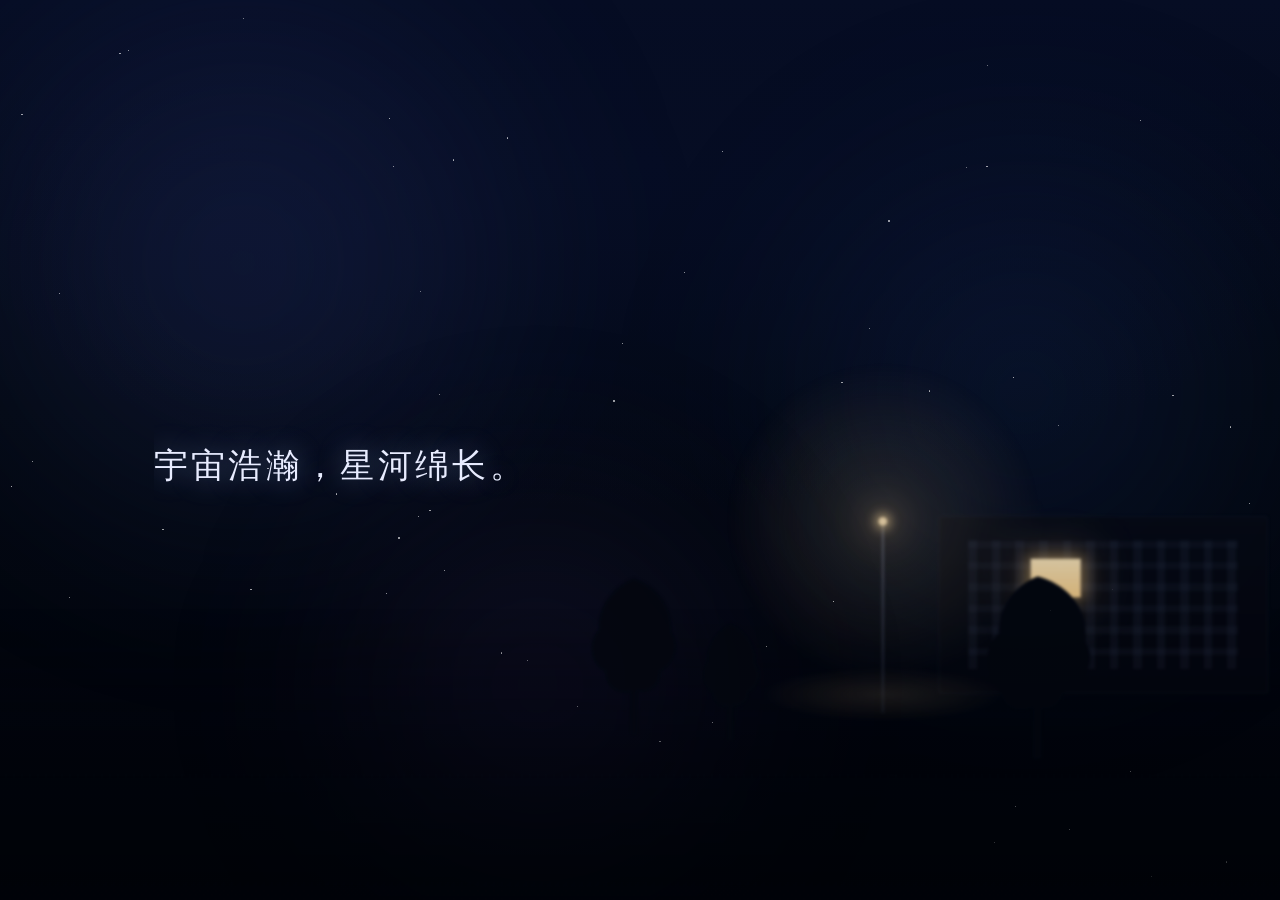
==== 漫游前传/index.html @ 2056ccb2 "换新素材并接入漫游前传，卡片换图改为双向 - 一类照片换新到 photoes/photo/，二类海报换新（3:4 竖版）；   八站主题改为 地震/火灾/溺水/实验室/洪涝/反诈/宿舍用电/泥石流， " ====
<!DOCTYPE html>
<html lang="zh-CN">
<head>
<meta charset="UTF-8">
<meta name="viewport" content="width=device-width, initial-scale=1.0">
<title>《星空救赎》前传</title>
<style>
  :root {
    --bg-top: #060d24;
    --bg-mid: #030812;
    --bg-bot: #01030a;
    --text-main: #e8ecff;
    --text-dim: rgba(232, 236, 255, 0.16);
    --gold: #ffd98a;
  }

  * { margin: 0; padding: 0; box-sizing: border-box; }

  html, body { height: 100%; }

  body {
    background:
      radial-gradient(ellipse 80% 55% at 50% 18%, var(--bg-top) 0%, transparent 70%),
      linear-gradient(180deg, var(--bg-top) 0%, var(--bg-mid) 45%, var(--bg-bot) 100%);
    color: var(--text-main);
    font-family: "Songti SC", "STSongti-SC", "STSong", "Noto Serif SC", "SimSun", serif;
    overflow: hidden;
    display: flex;
    flex-direction: column;
    align-items: flex-start;
  }

  /* ============ 黑场渐亮 ============ */
  .blackout {
    position: fixed;
    inset: 0;
    z-index: 60;
    background: #000;
    opacity: 1;
    transition: opacity 4s ease;
    pointer-events: none;
  }
  .blackout.lift { opacity: 0; }

  /* ============ 底层：深空星云慢流动 ============ */
  .nebula { position: fixed; inset: 0; z-index: 0; pointer-events: none; }
  .nebula span {
    position: absolute;
    border-radius: 50%;
    filter: blur(70px);
    animation: nebula-drift var(--dur, 100s) ease-in-out infinite alternate;
  }
  @keyframes nebula-drift {
    from { transform: translate3d(0, 0, 0) scale(1); }
    to { transform: translate3d(var(--dx, 80px), var(--dy, -60px), 0) scale(1.2); }
  }

  /* ============ 中层：零星星点呼吸闪烁 ============ */
  .stars {
    position: fixed;
    inset: 0;
    z-index: 1;
    pointer-events: none;
    opacity: 0.25;
    transition: opacity 4s ease;
  }
  .star {
    position: absolute;
    border-radius: 50%;
    background: #fff;
    animation:
      twinkle var(--tw, 5s) ease-in-out infinite,
      star-drift var(--sd, 28s) ease-in-out infinite alternate;
  }
  @keyframes twinkle {
    0%, 100% { opacity: 0.06; }
    50% { opacity: var(--peak, 0.35); }
  }
  @keyframes star-drift {
    from { transform: translate3d(0, 0, 0); }
    to { transform: translate3d(var(--sdx, 8px), var(--sdy, -6px), 0); }
  }

  /* ============ 第一镜 / 第二镜：校园夜景 ============ */
  .campus {
    position: fixed;
    inset: 0;
    z-index: 2;
    pointer-events: none;
    opacity: 0;
    filter: blur(1.6px) saturate(0.85);
    transition: opacity 3.6s ease;
  }
  .campus.on { opacity: 0.85; }
  .campus.gone { opacity: 0; transition: opacity 1.1s ease; }
  .campus-inner {
    position: absolute;
    inset: 0;
    transform-origin: 68% 76%;
    will-change: transform, filter;
  }
  .campus.push .campus-inner {
    transform: scale(1.07);
    transition: transform 18s linear;
  }
  /* 情绪下沉：轻微失焦呼吸 */
  .campus.storm .campus-inner { animation: defocus 7.5s ease-in-out infinite; }
  @keyframes defocus {
    0%, 100% { filter: blur(0px); }
    50% { filter: blur(3px); }
  }

  .ground {
    position: absolute;
    left: 0; right: 0; bottom: 0;
    height: 32vh;
    background: linear-gradient(180deg, transparent 0%, rgba(2, 5, 12, 0.5) 42%, rgba(2, 4, 10, 0.94) 100%);
  }

  .school {
    position: absolute;
    right: 3%;
    bottom: 23%;
    width: clamp(150px, 24vw, 330px);
    height: clamp(80px, 13vw, 175px);
    background: linear-gradient(180deg, #050a17, #03060f);
    border-radius: 3px;
    box-shadow: inset 0 0 0 1px rgba(120, 150, 220, 0.06);
  }
  .win-grid {
    position: absolute;
    inset: 14% 9%;
    background-image:
      repeating-linear-gradient(90deg, rgba(150, 180, 255, 0.055) 0 8px, transparent 8px 22px),
      repeating-linear-gradient(180deg, rgba(150, 180, 255, 0.045) 0 7px, transparent 7px 20px);
  }
  /* 远处教室还留着一盏灯 */
  .win-lit {
    position: absolute;
    left: 28%;
    top: 24%;
    width: 15%;
    height: 22%;
    background: linear-gradient(180deg, #ffe6b0, #ffcf7d);
    box-shadow:
      0 0 14px 3px rgba(255, 205, 120, 0.55),
      0 0 46px 12px rgba(255, 190, 100, 0.18);
    transition: opacity 1.4s ease, box-shadow 1.4s ease;
  }
  .win-lit.out { opacity: 0; box-shadow: none; }
  /* 星光倒映在窗玻璃上 */
  .win-lit i {
    position: absolute;
    width: 1.6px; height: 1.6px;
    border-radius: 50%;
    background: #fff;
    opacity: 0.2;
    animation: twinkle 6s ease-in-out infinite;
  }
  .win-lit i:nth-child(1) { left: 22%; top: 30%; animation-delay: -1.2s; }
  .win-lit i:nth-child(2) { left: 58%; top: 22%; animation-delay: -3.4s; }
  .win-lit i:nth-child(3) { left: 40%; top: 64%; animation-delay: -5.1s; }

  .lamp-group {
    position: absolute;
    right: 31%;
    bottom: 21%;
    transition: opacity 2s ease;
  }
  .lamp-group.out { opacity: 0; }
  .lamp-group.dying { animation: lamp-die 1.15s steps(1, end) 1; }
  @keyframes lamp-die {
    0%, 24% { opacity: 1; }
    25%, 38% { opacity: 0.22; }
    39%, 58% { opacity: 1; }
    59%, 68% { opacity: 0.08; }
    69%, 100% { opacity: 1; }
  }
  .lamp {
    position: relative;
    width: 2px;
    height: clamp(90px, 14vw, 180px);
    background: linear-gradient(180deg, rgba(120, 135, 175, 0.5), rgba(90, 105, 140, 0.16));
  }
  .lamp::before {
    content: '';
    position: absolute;
    top: -4px;
    left: 50%;
    transform: translateX(-50%);
    width: 8px; height: 8px;
    border-radius: 50%;
    background: #ffe3ad;
    box-shadow:
      0 0 10px 3px rgba(255, 215, 140, 0.8),
      0 0 34px 10px rgba(255, 190, 105, 0.28);
  }
  .lamp::after {
    content: '';
    position: absolute;
    left: 50%; top: -2px;
    transform: translate(-50%, -50%);
    width: clamp(160px, 24vw, 340px);
    height: clamp(160px, 24vw, 340px);
    border-radius: 50%;
    background: radial-gradient(circle, rgba(255, 214, 150, 0.16), rgba(255, 200, 120, 0.06) 45%, transparent 70%);
  }
  .lamp-pool {
    position: absolute;
    left: 50%;
    bottom: -8px;
    width: clamp(120px, 18vw, 260px);
    height: clamp(26px, 4vw, 52px);
    transform: translateX(-50%);
    border-radius: 50%;
    background: radial-gradient(ellipse at center, rgba(255, 205, 130, 0.12), transparent 70%);
  }

  .tree {
    position: absolute;
    transform-origin: 50% 96%;
    overflow: visible;
    animation: sway 8.5s ease-in-out infinite alternate;
  }
  .tree-a { right: 45%; bottom: 18.5%; width: clamp(56px, 8.5vw, 122px); }
  .tree-b { right: 15%; bottom: 16.5%; width: clamp(64px, 9.5vw, 140px); animation-delay: -2.4s; }
  .tree-c { right: 39%; bottom: 18%; width: clamp(44px, 6.5vw, 96px); animation-delay: -5.2s; }
  @keyframes sway {
    from { transform: rotate(-1.1deg); }
    to { transform: rotate(1.3deg); }
  }
  .campus.storm .tree-a { animation: sway-hard 1.25s ease-in-out infinite alternate; }
  .campus.storm .tree-b { animation: sway-hard 1.1s ease-in-out -0.4s infinite alternate; }
  .campus.storm .tree-c { animation: sway-hard 1.45s ease-in-out -0.8s infinite alternate; }
  @keyframes sway-hard {
    from { transform: rotate(-3.6deg); }
    to { transform: rotate(3.4deg); }
  }

  /* 像隔着水面回忆 */
  .water-sheen {
    position: absolute;
    inset: -10%;
    background: linear-gradient(115deg, transparent 38%, rgba(185, 210, 255, 0.055) 50%, transparent 62%);
    background-size: 260% 260%;
    mix-blend-mode: screen;
    animation: sheen 17s ease-in-out infinite alternate;
  }
  @keyframes sheen {
    from { background-position: 0% 0%; }
    to { background-position: 100% 100%; }
  }

  /* ============ 第二镜：雨与窗 ============ */
  .rain {
    position: fixed;
    inset: 0;
    z-index: 3;
    pointer-events: none;
    opacity: 0;
    transition: opacity 2.2s ease;
  }
  .rain.on { opacity: 1; }
  .rain-fall { position: absolute; inset: -8% 0; }
  .rain-fall::before,
  .rain-fall::after {
    content: '';
    position: absolute;
    inset: 0;
    background-repeat: repeat;
  }
  .rain-fall::before {
    background-image: repeating-linear-gradient(94deg, rgba(200, 220, 255, 0.085) 0 1px, transparent 1px 11px);
    background-size: 100% 190px;
    animation: rainfall-a 0.85s linear infinite;
  }
  .rain-fall::after {
    background-image: repeating-linear-gradient(92deg, rgba(200, 220, 255, 0.05) 0 1px, transparent 1px 17px);
    background-size: 100% 260px;
    animation: rainfall-b 1.4s linear infinite;
  }
  @keyframes rainfall-a {
    from { background-position: 0 0; }
    to { background-position: -10px 190px; }
  }
  @keyframes rainfall-b {
    from { background-position: 0 0; }
    to { background-position: -7px 260px; }
  }
  .win-frame {
    position: absolute;
    inset: 0;
    box-shadow: inset 0 0 0 1px rgba(190, 210, 255, 0.05), inset 0 0 90px rgba(2, 5, 14, 0.45);
  }
  .win-frame::before {
    content: '';
    position: absolute;
    top: 0; bottom: 0; left: 64%;
    width: 1px;
    background: linear-gradient(180deg, rgba(190, 210, 255, 0.05), rgba(190, 210, 255, 0.12), rgba(190, 210, 255, 0.05));
  }
  .win-frame::after {
    content: '';
    position: absolute;
    left: 0; right: 0; top: 23%;
    height: 1px;
    background: linear-gradient(90deg, rgba(190, 210, 255, 0.05), rgba(190, 210, 255, 0.12), rgba(190, 210, 255, 0.05));
  }
  .drop {
    position: absolute;
    width: 3px;
    border-radius: 3px;
    background: linear-gradient(180deg, rgba(220, 235, 255, 0.32), rgba(200, 220, 255, 0.05));
    box-shadow: 0 1px 3px rgba(180, 210, 255, 0.25);
    animation: drip var(--dur) cubic-bezier(0.45, 0.05, 0.85, 0.5) var(--delay) infinite;
    will-change: transform;
  }
  @keyframes drip {
    0% { transform: translateY(-12vh) translateX(0); opacity: 0; }
    6% { opacity: 1; }
    38% { transform: translateY(27vh) translateX(2px); }
    52% { transform: translateY(27vh) translateX(2px); }
    64% { transform: translateY(50vh) translateX(-1px); }
    71% { transform: translateY(50vh) translateX(-1px); }
    100% { transform: translateY(112vh) translateX(1px); opacity: 0.85; }
  }

  /* ============ 暗化层：夜色压重 ============ */
  .veil {
    position: fixed;
    inset: 0;
    z-index: 4;
    pointer-events: none;
    background: radial-gradient(ellipse 120% 90% at 60% 40%, rgba(1, 3, 10, 0.55), rgba(0, 1, 4, 0.88) 80%);
    opacity: 0;
    transition: opacity 2.6s ease;
  }
  .veil.lv2 { opacity: 0.5; }
  .veil.lv3 { opacity: 0.62; }
  .veil.lv4 { opacity: 0.14; }
  .veil.lv5 { opacity: 0.06; }

  /* ============ 第三镜：玻璃碎裂 ============ */
  .shatter {
    position: fixed;
    inset: 0;
    z-index: 5;
    pointer-events: none;
  }

  /* ============ 第四～六镜：八星与星轨 ============ */
  .sky {
    position: fixed;
    inset: 0;
    z-index: 6;
    pointer-events: none;
    transition: transform 9s cubic-bezier(0.32, 0.06, 0.3, 1);
  }
  .sky.advance { transform: translate(-3%, 5%) scale(1.12); }
  .orbit {
    position: absolute;
    inset: 0;
    animation: orbit-drift 30s ease-in-out infinite alternate;
  }
  @keyframes orbit-drift {
    from { transform: rotate(-0.7deg) translate(-0.5%, 0.4%); }
    to { transform: rotate(0.7deg) translate(0.5%, -0.4%); }
  }
  .star-trail {
    position: absolute;
    inset: 0;
    width: 100%;
    height: 100%;
    overflow: visible;
  }
  .star-trail path { fill: none; stroke-linecap: round; }
  .star-trail .base {
    stroke: rgba(150, 185, 255, 0);
    stroke-width: 1.6;
    transition: stroke 3s ease;
  }
  .star-trail.lit .base { stroke: rgba(150, 185, 255, 0.45); }
  .star-trail .flow {
    stroke: rgba(235, 244, 255, 0.6);
    stroke-width: 2;
    opacity: 0;
    transition: opacity 2.4s ease;
    animation: flow 7s linear infinite;
    animation-play-state: paused;
  }
  .star-trail.lit .flow { opacity: 0.75; animation-play-state: running; }
  @keyframes flow {
    from { stroke-dashoffset: var(--dash, 1400px); }
    to { stroke-dashoffset: 0; }
  }

  .main-stars { position: absolute; inset: 0; }
  .main-star {
    position: absolute;
    width: 4px;
    height: 4px;
    border-radius: 50%;
    background: #fff;
    box-shadow:
      0 0 10px 2px rgba(255, 232, 190, 0.75),
      0 0 30px 7px rgba(150, 180, 255, 0.28);
    opacity: 0;
    transition: opacity 1.6s ease;
  }
  .main-star.lit { opacity: 1; }
  /* 点亮瞬间的光晕环 */
  .main-star::after {
    content: '';
    position: absolute;
    inset: -2px;
    border-radius: 50%;
    border: 1px solid rgba(235, 244, 255, 0.85);
    opacity: 0;
    transform: scale(0.3);
  }
  .main-star.lit::after { animation: star-ring 1.05s ease-out 1; }
  @keyframes star-ring {
    0% { opacity: 0.85; transform: scale(0.25); }
    100% { opacity: 0; transform: scale(3.4); }
  }
  .main-stars.resonate .main-star { animation: resonate 2.6s ease-in-out infinite; }
  @keyframes resonate {
    0%, 100% { transform: scale(1); }
    50% {
      transform: scale(1.22);
      box-shadow:
        0 0 13px 4px rgba(255, 232, 190, 0.75),
        0 0 36px 10px rgba(150, 180, 255, 0.36);
    }
  }

  /* ============ 第五镜：安全铠甲（光膜） ============ */
  .membrane {
    position: fixed;
    left: 70%;
    top: 53%;
    z-index: 7;
    pointer-events: none;
    width: clamp(230px, 36vw, 470px);
    height: clamp(230px, 36vw, 470px);
    transform: translate(-50%, -50%) scale(0.12);
    transform-origin: 50% 10%;
    opacity: 0;
    transition: opacity 1.1s ease, transform 1.9s cubic-bezier(0.16, 0.8, 0.3, 1);
  }
  .membrane.on { opacity: 1; transform: translate(-50%, -50%) scale(1); }
  .dome {
    position: absolute;
    inset: 0;
    border-radius: 50%;
    background: radial-gradient(circle at 50% 42%, rgba(165, 195, 255, 0.13), rgba(140, 175, 255, 0.05) 52%, transparent 70%);
    box-shadow: inset 0 0 46px rgba(175, 205, 255, 0.16), 0 0 60px rgba(140, 175, 255, 0.07);
  }
  .dome-rim {
    position: absolute;
    inset: 0;
    border-radius: 50%;
    background: conic-gradient(from 0deg, transparent 0deg, rgba(215, 235, 255, 0.55) 40deg, transparent 120deg, transparent 220deg, rgba(190, 220, 255, 0.3) 280deg, transparent 360deg);
    -webkit-mask: radial-gradient(circle, transparent 63%, #000 66%, #000 69%, transparent 72%);
    mask: radial-gradient(circle, transparent 63%, #000 66%, #000 69%, transparent 72%);
    opacity: 0.55;
    animation: rim-spin 24s linear infinite;
  }
  @keyframes rim-spin {
    to { transform: rotate(360deg); }
  }
  .membrane .micro {
    position: absolute;
    left: 50%;
    bottom: 15%;
    width: 74%;
    transform: translateX(-50%);
    opacity: 0.92;
    animation: micro-float 9s ease-in-out infinite alternate;
  }
  @keyframes micro-float {
    from { transform: translateX(-50%) translateY(0); }
    to { transform: translateX(-50%) translateY(-7px); }
  }

  /* ============ 第六镜：航路尽头的白光 ============ */
  .path-light {
    position: fixed;
    left: 95%;
    top: 30%;
    z-index: 8;
    pointer-events: none;
    width: clamp(190px, 30vw, 430px);
    height: clamp(190px, 30vw, 430px);
    transform: translate(-50%, -50%) scale(0.7);
    background: radial-gradient(circle, rgba(255, 255, 255, 0.5), rgba(220, 235, 255, 0.2) 32%, rgba(160, 195, 255, 0.06) 58%, transparent 72%);
    opacity: 0;
    transition: opacity 3s ease, transform 4.5s cubic-bezier(0.2, 0.7, 0.3, 1);
  }
  .path-light.on {
    opacity: 1;
    transform: translate(-50%, -50%) scale(1);
    animation: light-pulse 5.5s ease-in-out infinite;
  }
  @keyframes light-pulse {
    0%, 100% { filter: brightness(0.92); }
    50% { filter: brightness(1.14); }
  }

  /* ============ 画面柔和提亮 ============ */
  .glow {
    position: fixed;
    inset: 0;
    z-index: 9;
    background: radial-gradient(ellipse 90% 60% at 65% 30%, rgba(140, 170, 255, 0.09), transparent 65%);
    opacity: 0;
    transition: opacity 3s ease;
    pointer-events: none;
  }
  .glow.on { opacity: 1; }

  /* ============ 顶层：诗意台词逐行淡入 ============ */
  .stage {
    position: relative;
    z-index: 10;
    width: min(720px, calc(100vw - 48px - clamp(24px, 12vw, 180px)));
    margin-top: auto;
    margin-bottom: auto;
    margin-left: clamp(24px, 12vw, 180px);
    height: 58vh;
    min-height: 360px;
    overflow: hidden;
    -webkit-mask-image: linear-gradient(180deg, transparent 0%, #000 16%, #000 84%, transparent 100%);
    mask-image: linear-gradient(180deg, transparent 0%, #000 16%, #000 84%, transparent 100%);
  }

  .track {
    position: absolute;
    left: 0;
    right: 0;
    top: 0;
    transition: transform 0.45s cubic-bezier(0.4, 0, 0.2, 1);
  }

  .line {
    opacity: 0;
    transition: opacity 0.45s ease, text-shadow 0.45s ease;
    padding: 0;
    font-size: clamp(1.15rem, 3vw, 1.5rem);
    line-height: 2.1;
    letter-spacing: 0.1em;
    text-align: left;
    color: var(--text-main);
  }
  .line.v-first { padding-top: 0.95em; }
  .line.v-last { padding-bottom: 0.95em; }
  .line.active {
    opacity: 1;
    text-shadow: 0 0 28px rgba(160, 185, 255, 0.45);
  }
  .line.done { opacity: 1; color: var(--text-dim); }
  .line.big { font-size: clamp(1.6rem, 4.5vw, 2.1rem); }
  .line.gold { color: var(--gold); }
  .line.gold.active { text-shadow: 0 0 28px rgba(255, 217, 138, 0.4); }

  /* ============ 末尾唯一按钮：末句定格后淡入 ============ */
  .enter {
    position: fixed;
    z-index: 20;
    left: clamp(24px, 12vw, 180px);
    bottom: clamp(40px, 12vh, 110px);
    padding: 0.85em 2.6em;
    font: inherit;
    font-size: clamp(0.95rem, 2.2vw, 1.05rem);
    letter-spacing: 0.34em;
    text-indent: 0.34em;
    color: var(--text-main);
    background: rgba(140, 170, 255, 0.04);
    border: 1px solid rgba(232, 236, 255, 0.32);
    border-radius: 999px;
    cursor: pointer;
    opacity: 0;
    transform: translateY(10px);
    pointer-events: none;
    animation: breathe 3.6s ease-in-out infinite;
    transition:
      opacity 1.6s ease,
      transform 1.6s ease,
      color 0.6s ease,
      border-color 0.6s ease,
      box-shadow 0.6s ease;
  }
  .enter.on { opacity: 1; transform: translateY(0); pointer-events: auto; }
  .enter:active { transform: translateY(0) scale(0.97); }
  .enter:hover, .enter:focus-visible {
    animation: none;
    color: var(--gold);
    border-color: rgba(255, 217, 138, 0.55);
    box-shadow: 0 0 24px rgba(255, 217, 138, 0.18), 0 0 60px rgba(150, 180, 255, 0.12);
    outline: none;
  }
  @keyframes breathe {
    0%, 100% { box-shadow: 0 0 0 rgba(160, 185, 255, 0); }
    50% { box-shadow: 0 0 22px rgba(160, 185, 255, 0.14); }
  }

  @media (max-width: 640px) {
    .main-star { width: 3px; height: 3px; }
    .enter { padding: 0.8em 2.1em; }
    .campus.on { opacity: 0.6; }
    /* 竖屏：台词下移，把上半屏让给星弧与光膜 */
    .stage { height: 44vh; min-height: 260px; margin-bottom: 12vh; }
    .membrane { left: 70%; top: 36%; width: clamp(170px, 48vw, 300px); height: clamp(170px, 48vw, 300px); }
    .path-light { left: 88%; top: 30%; }
  }
</style>
</head>
<body>
  <div class="nebula" id="nebula"></div>
  <div class="stars" id="stars"></div>

  <!-- 第一镜 / 第二镜：校园夜景 -->
  <div class="campus" id="campus">
    <div class="campus-inner">
      <div class="ground"></div>
      <div class="school">
        <div class="win-grid"></div>
        <div class="win-lit" id="winLit"><i></i><i></i><i></i></div>
      </div>
      <div class="lamp-group" id="lampGroup">
        <div class="lamp-pool"></div>
        <div class="lamp"></div>
      </div>
      <svg class="tree tree-a" viewBox="0 0 100 140" aria-hidden="true">
        <path d="M50 4 C68 10 84 28 82 50 C90 60 86 78 72 84 C74 96 62 104 50 100 C38 106 24 96 26 84 C12 78 10 58 20 48 C18 28 34 10 50 4 Z" fill="#030711"/>
        <path d="M47 96 h6 v42 h-6 z" fill="#030711"/>
      </svg>
      <svg class="tree tree-b" viewBox="0 0 100 140" aria-hidden="true">
        <path d="M50 2 C72 8 90 26 86 52 C96 64 88 84 70 88 C70 100 58 108 48 102 C34 110 18 100 22 86 C8 78 8 56 20 46 C20 24 34 8 50 2 Z" fill="#020610"/>
        <path d="M46 98 h7 v44 h-7 z" fill="#020610"/>
      </svg>
      <svg class="tree tree-c" viewBox="0 0 100 140" aria-hidden="true">
        <path d="M50 6 C66 12 80 30 78 52 C86 62 82 78 70 84 C72 94 60 102 50 98 C40 104 28 94 30 84 C18 78 16 60 24 50 C22 30 36 12 50 6 Z" fill="#030711"/>
        <path d="M47 94 h6 v44 h-6 z" fill="#030711"/>
      </svg>
    </div>
    <div class="water-sheen"></div>
  </div>

  <!-- 第二镜：雨窗 -->
  <div class="rain" id="rain">
    <div class="rain-fall"></div>
    <div class="drops" id="drops"></div>
    <div class="win-frame"></div>
  </div>

  <div class="veil" id="veil"></div>
  <canvas class="shatter" id="shatter"></canvas>

  <!-- 第四～六镜：八星与星轨 -->
  <div class="sky" id="sky">
    <div class="orbit">
      <svg class="star-trail" id="trail" aria-hidden="true">
        <path class="base" id="trailBase"></path>
        <path class="flow" id="trailFlow"></path>
      </svg>
      <div class="main-stars" id="mainStars"></div>
    </div>
  </div>

  <!-- 第五镜：光膜穹顶 -->
  <div class="membrane" id="membrane">
    <div class="dome"></div>
    <div class="dome-rim"></div>
    <svg class="micro" viewBox="0 0 200 90" aria-hidden="true">
      <defs>
        <radialGradient id="microGlow" cx="50%" cy="55%" r="60%">
          <stop offset="0%" stop-color="#96b9ff" stop-opacity="0.16"/>
          <stop offset="100%" stop-color="#96b9ff" stop-opacity="0"/>
        </radialGradient>
      </defs>
      <ellipse cx="100" cy="58" rx="78" ry="30" fill="url(#microGlow)"/>
      <path d="M14 74 H186" stroke="#afcdff" stroke-opacity="0.22" stroke-width="1" fill="none"/>
      <rect x="20" y="36" width="44" height="38" fill="#04091a" stroke="#aac8ff" stroke-opacity="0.2" stroke-width="0.8"/>
      <rect x="28" y="45" width="6" height="7" fill="#ffdd98" fill-opacity="0.9"/>
      <rect x="40" y="45" width="6" height="7" fill="#ffdd98" fill-opacity="0.34"/>
      <rect x="52" y="45" width="6" height="7" fill="#ffdd98" fill-opacity="0.18"/>
      <path d="M96 74 V48" stroke="#afcdff" stroke-opacity="0.3" stroke-width="1" fill="none"/>
      <circle cx="96" cy="46" r="2.4" fill="#ffe2a4" fill-opacity="0.9"/>
      <path d="M120 74 L134 62 L186 74" stroke="#afcdff" stroke-opacity="0.14" stroke-width="0.8" fill="none"/>
      <g fill="#070d1f" stroke="#afcdff" stroke-opacity="0.22" stroke-width="0.5">
        <circle cx="126" cy="60" r="2.2"/><rect x="124.6" y="62.4" width="2.8" height="6" rx="1"/>
        <circle cx="136" cy="62" r="2"/><rect x="134.8" y="64.2" width="2.4" height="5.2" rx="1"/>
        <circle cx="146" cy="60.6" r="2.1"/><rect x="144.7" y="62.8" width="2.6" height="5.6" rx="1"/>
        <circle cx="156" cy="62.6" r="1.9"/><rect x="154.9" y="64.6" width="2.2" height="4.8" rx="1"/>
      </g>
    </svg>
  </div>

  <!-- 第六镜：航路尽头的白光 -->
  <div class="path-light" id="pathLight"></div>

  <div class="glow" id="glow"></div>
  <div class="stage"><div class="track" id="track"></div></div>
  <button class="enter" id="enter" type="button">开启探索</button>
  <div class="blackout" id="blackout"></div>

  <audio id="bgm" src="青春护航·应急有我 背景音乐.mp3" preload="auto"></audio>

  <script>
  (function () {
    // ---------- 刷新规则：本页刷新 = 直接回平台封面首页（与平台一致，见 ui「联动」） ----------
    // 只在「刷新」时退回；从平台点「开始漫游」过来（navigate）与历史回退都不受影响。
    var navEntry = performance.getEntriesByType && performance.getEntriesByType('navigation')[0];
    var isReload = navEntry
      ? navEntry.type === 'reload'
      : (performance.navigation && performance.navigation.type === 1);
    if (isReload) {
      location.replace('../index.html');
      return;
    }

    // ---------- 节奏：按 ui 的六镜时间轴，逐句给定停留时长（毫秒） ----------
    var HOLD = 2000;         // 默认每句停留
    var INTERLUDE = 6000;    // 第三镜·星海陷落：无字空镜
    var ENTER_DELAY = 700;   // 末句定格后，按钮淡入前的留白
    var NEXT_URL = '../index.html#world';  // 平台星图；#world 让平台跳过封面直接落在星空
    var BGM_VOLUME = 0.5;    // 主配乐音量（34s 自然收束，末句落在余韵里）

    var verseData = [
      {
        lines: [
          { text: '宇宙浩瀚，星河绵长。', big: true },
          '每一颗闪烁的星辰，皆藏世间安稳的希望；',
          '每一束掠过深空的微光，皆喻生命不屈的力量。'
        ]
      },
      {
        lines: [
          '我们常沉溺岁月静好，以为人间恒久温良。',
          '却不知世事无常，风雨潜行，危难向来无声而至。'
        ]
      },
      {
        lines: [
          { text: '当尘世安稳悄然隐去，这片专属青春的星海，便为人间亮起八座守护星芒。', hold: 4000 },
          { text: '八颗星辰静默伫立，承载八种抵御险情的力量。', hold: 4000 }
        ]
      },
      {
        lines: [
          '它们并非虚妄的夜空萤火，',
          '是慌乱之时定心的航向，',
          '是危境之中自救的箴言，',
          '是青春最温柔、最坚固的生命铠甲。'
        ]
      },
      {
        lines: [
          '以星河为长卷，以学识为微光，以青春赴使命，以初心护平安。',
          { text: '星途已启，万象待明。', gold: true },
          { text: '接下来，请奔赴这场属于你的星际守护漫游。', hold: 4000 }
        ]
      }
    ];

    // 拍平成单句列表
    var lines = [];
    verseData.forEach(function (v) {
      v.lines.forEach(function (line, i) {
        var item = typeof line === 'string' ? { text: line } : line;
        item.firstInVerse = i === 0;
        item.lastInVerse = i === v.lines.length - 1;
        lines.push(item);
      });
    });

    var $ = function (id) { return document.getElementById(id); };
    var nebulaBox = $('nebula');
    var starsBox = $('stars');
    var campus = $('campus');
    var winLit = $('winLit');
    var lampGroup = $('lampGroup');
    var rainBox = $('rain');
    var dropsBox = $('drops');
    var veil = $('veil');
    var blackout = $('blackout');
    var sky = $('sky');
    var trailSvg = $('trail');
    var trailBase = $('trailBase');
    var trailFlow = $('trailFlow');
    var mainStarsBox = $('mainStars');
    var membrane = $('membrane');
    var pathLight = $('pathLight');
    var glow = $('glow');
    var track = $('track');
    var enterBtn = $('enter');
    var bgm = $('bgm');
    var stage = document.querySelector('.stage');

    // ---------- 主配乐：首次交互后从当前镜接续进入 ----------
    var filmPlaying = false;
    var filmT0 = 0;

    function startBgm() {
      if (!bgm || !filmPlaying) return;
      var elapsed = (performance.now() - filmT0) / 1000;
      var dur = bgm.duration;
      if (!dur || elapsed >= dur - 0.4) return;   // 乐曲已自然收束
      bgm.volume = BGM_VOLUME;
      try { bgm.currentTime = elapsed; } catch (e) {}
      var p = bgm.play();
      if (p && p.catch) p.catch(function () {});
    }

    // ---------- 底层星云 ----------
    var nebulaDefs = [
      { size: '58vw', top: '-12%', left: '-10%', color: 'rgba(43, 58, 122, 0.30)', dur: '110s', dx: '120px', dy: '60px' },
      { size: '50vw', top: '8%', left: '55%', color: 'rgba(22, 48, 107, 0.28)', dur: '90s', dx: '-100px', dy: '80px' },
      { size: '44vw', top: '45%', left: '20%', color: 'rgba(58, 43, 106, 0.22)', dur: '130s', dx: '70px', dy: '-90px' }
    ];
    nebulaDefs.forEach(function (d) {
      var s = document.createElement('span');
      s.style.width = d.size;
      s.style.height = d.size;
      s.style.top = d.top;
      s.style.left = d.left;
      s.style.background = 'radial-gradient(circle at 50% 50%, ' + d.color + ', transparent 70%)';
      s.style.setProperty('--dur', d.dur);
      s.style.setProperty('--dx', d.dx);
      s.style.setProperty('--dy', d.dy);
      nebulaBox.appendChild(s);
    });

    // ---------- 中层呼吸星点 ----------
    var frag = document.createDocumentFragment();
    for (var i = 0; i < 55; i++) {
      var st = document.createElement('i');
      st.className = 'star';
      var size = Math.random() * 1 + 0.6;
      st.style.width = size + 'px';
      st.style.height = size + 'px';
      st.style.left = Math.random() * 100 + '%';
      st.style.top = Math.random() * 100 + '%';
      st.style.setProperty('--tw', (Math.random() * 4 + 3).toFixed(2) + 's');
      st.style.setProperty('--peak', (Math.random() * 0.35 + 0.15).toFixed(2));
      st.style.setProperty('--sd', (Math.random() * 24 + 18).toFixed(1) + 's');
      st.style.setProperty('--sdx', (Math.random() * 20 - 10).toFixed(1) + 'px');
      st.style.setProperty('--sdy', (Math.random() * 20 - 10).toFixed(1) + 'px');
      st.style.animationDelay = (-Math.random() * 8).toFixed(2) + 's';
      frag.appendChild(st);
    }
    starsBox.appendChild(frag);

    // ---------- 第二镜：窗上滑落的雨滴 ----------
    var dropFrag = document.createDocumentFragment();
    for (var d = 0; d < 11; d++) {
      var dp = document.createElement('i');
      dp.className = 'drop';
      dp.style.left = (4 + Math.random() * 92).toFixed(1) + '%';
      dp.style.top = '0';
      dp.style.height = (12 + Math.random() * 16).toFixed(0) + 'px';
      dp.style.setProperty('--dur', (9 + Math.random() * 7).toFixed(1) + 's');
      dp.style.setProperty('--delay', (-Math.random() * 16).toFixed(1) + 's');
      dropFrag.appendChild(dp);
    }
    dropsBox.appendChild(dropFrag);

    // ---------- 八颗主星：弧形星轨（自左向右展开，通往第六镜的白光） ----------
    var mainStarPos = [
      { x: 46, y: 20 }, { x: 52, y: 13.5 }, { x: 60, y: 8.5 }, { x: 69, y: 5.8 },
      { x: 78, y: 6.8 }, { x: 85, y: 10.5 }, { x: 90, y: 16 }, { x: 93.2, y: 23.5 }
    ];
    var mainStarEls = mainStarPos.map(function (p, i) {
      var el = document.createElement('i');
      el.className = 'main-star';
      el.style.left = p.x + '%';
      el.style.top = p.y + '%';
      el.style.animationDelay = (-i * 0.28).toFixed(2) + 's';
      mainStarsBox.appendChild(el);
      return el;
    });

    // 星轨路径：穿过八星（Catmull-Rom → 三次贝塞尔）
    var trailLen = 0;
    var litCount = 0;
    function buildTrailPath() {
      var W = window.innerWidth, H = window.innerHeight;
      var pts = mainStarPos.map(function (p) { return { x: p.x / 100 * W, y: p.y / 100 * H }; });
      var d = 'M' + pts[0].x.toFixed(1) + ' ' + pts[0].y.toFixed(1);
      for (var i = 0; i < pts.length - 1; i++) {
        var p0 = pts[i - 1] || pts[i];
        var p1 = pts[i];
        var p2 = pts[i + 1];
        var p3 = pts[i + 2] || pts[i + 1];
        var c1x = p1.x + (p2.x - p0.x) / 6, c1y = p1.y + (p2.y - p0.y) / 6;
        var c2x = p2.x - (p3.x - p1.x) / 6, c2y = p2.y - (p3.y - p1.y) / 6;
        d += ' C' + c1x.toFixed(1) + ' ' + c1y.toFixed(1) + ' ' + c2x.toFixed(1) + ' ' + c2y.toFixed(1) + ' ' + p2.x.toFixed(1) + ' ' + p2.y.toFixed(1);
      }
      trailBase.setAttribute('d', d);
      trailFlow.setAttribute('d', d);
      trailLen = trailBase.getTotalLength();
      trailBase.style.strokeDasharray = trailLen.toFixed(1);
      trailFlow.style.strokeDasharray = '46 ' + Math.ceil(trailLen);
      trailFlow.style.setProperty('--dash', Math.ceil(trailLen + 46) + 'px');
      setTrailProgress(litCount, true);
    }
    function setTrailProgress(n, instant) {
      litCount = n;
      var frac = mainStarEls.length > 1 ? Math.max(0, (n - 1) / (mainStarEls.length - 1)) : 0;
      trailBase.style.transition = instant
        ? 'none'
        : 'stroke-dashoffset 1.1s cubic-bezier(0.3, 0.7, 0.3, 1), stroke 3s ease';
      trailBase.style.strokeDashoffset = (trailLen * (1 - frac)).toFixed(1);
    }
    buildTrailPath();

    // ---------- 第三镜：玻璃碎裂（canvas） ----------
    var Shatter = (function () {
      var cv = $('shatter');
      var ctx = cv.getContext('2d');
      var W = 0, H = 0, DPR = 1;
      var raf = null, t0 = 0, last = 0, running = false, burst = false;
      var cracks = [], shards = [];
      var origin = { x: 0, y: 0 };
      var onBurstCb = null;
      var CRACK_MS = 1500, BURST_MS = 3000, TOTAL_MS = 6000;

      function resize() {
        DPR = Math.min(window.devicePixelRatio || 1, 2);
        W = window.innerWidth;
        H = window.innerHeight;
        cv.width = Math.round(W * DPR);
        cv.height = Math.round(H * DPR);
        cv.style.width = W + 'px';
        cv.style.height = H + 'px';
        ctx.setTransform(DPR, 0, 0, DPR, 0, 0);
      }

      function crackOrigin() {
        var el = winLit;
        if (el) {
          var r = el.getBoundingClientRect();
          if (r.width > 1) return { x: r.left + r.width / 2, y: r.top + r.height / 2 };
        }
        return { x: W * 0.72, y: H * 0.6 };
      }

      function makeCracks() {
        cracks = [];
        var n = 3 + (Math.random() < 0.5 ? 1 : 0);
        for (var c = 0; c < n; c++) {
          var a = (Math.PI * 2 * c) / n + Math.random() * 1.1 - 0.55;
          var x = origin.x, y = origin.y;
          var pts = [{ x: x, y: y }];
          var segs = 9 + (Math.random() * 5 | 0);
          for (var i = 0; i < segs; i++) {
            a += (Math.random() - 0.5) * 0.85;   // 随机游走 → 星轨般弯折
            var len = 16 + Math.random() * 30;
            x += Math.cos(a) * len;
            y += Math.sin(a) * len;
            pts.push({ x: x, y: y });
            if (i > 2 && Math.random() < 0.28) { // 分叉
              var ba = a + (Math.random() < 0.5 ? 1 : -1) * (0.6 + Math.random() * 0.6);
              var bx = x, by = y;
              var bp = [{ x: bx, y: by }];
              var bsegs = 3 + (Math.random() * 3 | 0);
              for (var j = 0; j < bsegs; j++) {
                ba += (Math.random() - 0.5) * 0.7;
                var bl = 10 + Math.random() * 22;
                bx += Math.cos(ba) * bl;
                by += Math.sin(ba) * bl;
                bp.push({ x: bx, y: by });
              }
              cracks.push({ pts: bp, w: 0.8, glow: 0.5, delay: 0.25 + Math.random() * 0.5, grow: 0.6 });
            }
          }
          cracks.push({ pts: pts, w: 1.4, glow: 1, delay: 0, grow: 1 });
        }
      }

      function spawnShards() {
        shards = [];
        var count = Math.round(Math.min(220, (W * H) / 9000));
        for (var i = 0; i < count; i++) {
          var ang = Math.random() * Math.PI * 2;
          var rad = Math.pow(Math.random(), 0.65) * Math.max(W, H) * 0.42;
          var x = origin.x + Math.cos(ang) * rad * 1.15;
          var y = origin.y + Math.sin(ang) * rad * 0.85 + 20;
          if (x < W * 0.18) x = W * 0.18 + Math.random() * W * 0.12;
          shards.push({
            x: x, y: y,
            vx: (x - origin.x) * 0.1 + (Math.random() - 0.5) * 30 + 10,
            vy: (y - origin.y) * 0.09 + (Math.random() - 0.5) * 30 + 28,
            size: 4 + Math.random() * 18,
            rot: Math.random() * Math.PI * 2,
            vr: (Math.random() - 0.5) * 0.08,
            warm: Math.random() < 0.34,
            alpha: 0.55 + Math.random() * 0.45,
            decay: 0.16 + Math.random() * 0.22,
            dust: Math.random() < 0.3
          });
        }
      }

      function drawCracks(t, fade) {
        if (fade <= 0) return;
        ctx.lineCap = 'round';
        ctx.lineJoin = 'round';
        for (var i = 0; i < cracks.length; i++) {
          var c = cracks[i];
          var start = (c.delay || 0) * 1000;
          var dur = CRACK_MS * 0.9 * (c.grow || 1);
          var p = (t - start) / dur;
          if (p <= 0) continue;
          if (p > 1) p = 1;
          var pts = c.pts;
          var total = pts.length - 1;
          var drawn = p * total;
          var full = Math.floor(drawn);
          ctx.beginPath();
          ctx.moveTo(pts[0].x, pts[0].y);
          for (var j = 1; j <= full && j < pts.length; j++) ctx.lineTo(pts[j].x, pts[j].y);
          if (full < total) {
            var f = drawn - full;
            var a1 = pts[full], b1 = pts[full + 1];
            ctx.lineTo(a1.x + (b1.x - a1.x) * f, a1.y + (b1.y - a1.y) * f);
          }
          ctx.strokeStyle = 'rgba(170, 205, 255, ' + (0.1 * c.glow * fade).toFixed(3) + ')';
          ctx.lineWidth = c.w * 4.2;
          ctx.stroke();
          ctx.strokeStyle = 'rgba(226, 238, 255, ' + (0.55 * c.glow * fade).toFixed(3) + ')';
          ctx.lineWidth = c.w;
          ctx.stroke();
        }
      }

      function drawBurst(bt, dt) {
        // 碎裂白闪
        if (bt < 430) {
          var ft = bt / 430;
          var R = 70 + ft * Math.max(W, H) * 0.55;
          var fa = (1 - ft) * 0.45;
          var g = ctx.createRadialGradient(origin.x, origin.y, 0, origin.x, origin.y, R);
          g.addColorStop(0, 'rgba(238, 246, 255, ' + fa.toFixed(3) + ')');
          g.addColorStop(0.45, 'rgba(186, 212, 255, ' + (fa * 0.4).toFixed(3) + ')');
          g.addColorStop(1, 'rgba(160, 190, 255, 0)');
          ctx.fillStyle = g;
          ctx.fillRect(0, 0, W, H);
        }
        // 镜头随碎片下坠：缓慢推近 + 整体上移
        ctx.save();
        var zoom = 1 + Math.min(bt, BURST_MS) / BURST_MS * 0.26;
        var rise = Math.min(bt, BURST_MS) * 0.028;
        ctx.translate(origin.x, origin.y - rise);
        ctx.scale(zoom, zoom);
        ctx.translate(-origin.x, -origin.y);
        for (var i = 0; i < shards.length; i++) {
          var s = shards[i];
          if (s.alpha <= 0) continue;
          s.x += s.vx * dt;
          s.y += s.vy * dt;
          s.rot += s.vr * dt;
          s.alpha -= s.decay * dt;
          var a = Math.max(0, s.alpha);
          var col = s.warm ? '255, 214, 150' : '168, 198, 255';
          ctx.save();
          ctx.translate(s.x, s.y);
          ctx.rotate(s.rot);
          if (s.dust) {
            ctx.fillStyle = 'rgba(' + col + ', ' + (a * 0.7).toFixed(3) + ')';
            ctx.beginPath();
            ctx.arc(0, 0, Math.max(0.7, s.size * 0.12), 0, 6.283);
            ctx.fill();
          } else {
            var hgt = s.size * (0.75 + 0.25 * a);
            ctx.fillStyle = 'rgba(' + col + ', ' + (a * 0.85).toFixed(3) + ')';
            ctx.beginPath();
            ctx.moveTo(-s.size * 0.5, -hgt * 0.5);
            ctx.lineTo(s.size * 0.55, -hgt * 0.28);
            ctx.lineTo(s.size * 0.3, hgt * 0.5);
            ctx.lineTo(-s.size * 0.42, hgt * 0.36);
            ctx.closePath();
            ctx.fill();
            ctx.fillStyle = 'rgba(255, 255, 255, ' + (a * 0.5).toFixed(3) + ')';
            ctx.beginPath();
            ctx.arc(0, 0, Math.max(0.8, s.size * 0.12), 0, 6.283);
            ctx.fill();
          }
          ctx.restore();
        }
        ctx.restore();
      }

      function frame(now) {
        if (!running) return;
        var t = now - t0;
        var dt = Math.min(40, now - (last || now)) / 1000;
        last = now;
        ctx.clearRect(0, 0, W, H);
        ctx.globalCompositeOperation = 'lighter';
        if (t < CRACK_MS) {
          drawCracks(t, 1);
        } else {
          if (!burst) {
            burst = true;
            spawnShards();
            if (onBurstCb) onBurstCb();
          }
          drawCracks(t, Math.max(0, 1 - (t - CRACK_MS) / 380));
          drawBurst(t - CRACK_MS, dt);
        }
        if (t < TOTAL_MS) {
          raf = requestAnimationFrame(frame);
        } else {
          finish();
        }
      }

      function finish() {
        running = false;
        if (raf) cancelAnimationFrame(raf);
        raf = null;
        ctx.clearRect(0, 0, W, H);
      }

      function start(cb) {
        resize();
        origin = crackOrigin();
        makeCracks();
        shards = [];
        burst = false;
        onBurstCb = cb || null;
        t0 = performance.now();
        last = 0;
        running = true;
        if (raf) cancelAnimationFrame(raf);
        raf = requestAnimationFrame(frame);
      }

      function reset() {
        running = false;
        if (raf) cancelAnimationFrame(raf);
        raf = null;
        shards = [];
        cracks = [];
        if (W && H) ctx.clearRect(0, 0, W, H);
      }

      resize();
      return { start: start, reset: reset, resize: resize };
    })();

    // ---------- 声音：WebAudio 程序化合成（无外部素材） ----------
    var Score = (function () {
      var ctx = null, master = null, noiseBuf = null;
      var vo = {};
      var scene = 'campus';
      var unlocked = false;

      // 主配乐交给 BGM，程序化只负责音效与氛围层
      var LEVELS = {
        campus:   { f: 3.0, rumble: 0,     wind: 0,     shimmer: 0 },
        storm:    { f: 2.6, rumble: 0.10,  wind: 0.055, shimmer: 0 },
        shatter:  { f: 1.2, rumble: 0.17,  wind: 0.12,  shimmer: 0 },
        stars:    { f: 2.6, rumble: 0.015, wind: 0.025, shimmer: 0.008 },
        membrane: { f: 2.6, rumble: 0,     wind: 0.012, shimmer: 0.038 },
        finale:   { f: 3.4, rumble: 0,     wind: 0.005, shimmer: 0.022 }
      };
      var CHIME_SCALE = [523.25, 587.33, 659.25, 783.99, 880, 1046.5, 1174.66, 1318.51];

      function lfo(rate, depth, param) {
        var o = ctx.createOscillator();
        o.frequency.value = rate;
        var g = ctx.createGain();
        g.gain.value = depth;
        o.connect(g);
        g.connect(param);
        o.start();
      }

      function ramp(param, v, sec) {
        var t = ctx.currentTime;
        var cur = Math.max(0, param.value);
        param.cancelScheduledValues(t);
        param.setValueAtTime(cur, t);
        param.linearRampToValueAtTime(v, t + sec);
      }

      function build() {
        master = ctx.createGain();
        master.gain.value = 0;
        var comp = ctx.createDynamicsCompressor();
        comp.threshold.value = -18;
        comp.knee.value = 24;
        comp.ratio.value = 6;
        comp.attack.value = 0.006;
        comp.release.value = 0.3;
        master.connect(comp);
        comp.connect(ctx.destination);

        // 低频轰鸣
        var rumbleG = ctx.createGain();
        rumbleG.gain.value = 0;
        var rumbleTrem = ctx.createGain();
        rumbleTrem.gain.value = 0.75;
        lfo(0.09, 0.22, rumbleTrem.gain);
        rumbleG.connect(rumbleTrem);
        rumbleTrem.connect(master);
        [43, 38.2].forEach(function (f) {
          var o = ctx.createOscillator();
          o.type = 'sine';
          o.frequency.value = f;
          var g = ctx.createGain();
          g.gain.value = 0.5;
          o.connect(g);
          g.connect(rumbleG);
          o.start();
        });
        vo.rumble = rumbleG;

        // 风声
        var noise = ctx.createBufferSource();
        noise.buffer = noiseBuf;
        noise.loop = true;
        var windF = ctx.createBiquadFilter();
        windF.type = 'bandpass';
        windF.frequency.value = 640;
        windF.Q.value = 0.6;
        var windG = ctx.createGain();
        windG.gain.value = 0;
        noise.connect(windF);
        windF.connect(windG);
        windG.connect(master);
        lfo(0.07, 240, windF.frequency);
        noise.start();
        vo.wind = windG;

        // 镜五：空气感微光
        var air = ctx.createBufferSource();
        air.buffer = noiseBuf;
        air.loop = true;
        var airHi = ctx.createBiquadFilter();
        airHi.type = 'highpass';
        airHi.frequency.value = 2600;
        var airLo = ctx.createBiquadFilter();
        airLo.type = 'lowpass';
        airLo.frequency.value = 7200;
        var airG = ctx.createGain();
        airG.gain.value = 0;
        air.connect(airHi);
        airHi.connect(airLo);
        airLo.connect(airG);
        airG.connect(master);
        lfo(0.05, 900, airLo.frequency);
        air.start();
        vo.shimmer = airG;
      }

      function noiseHit(opt) {
        if (!ctx || !unlocked) return;
        var t = ctx.currentTime + (opt.delay || 0.01);
        var s = ctx.createBufferSource();
        s.buffer = noiseBuf;
        var f = ctx.createBiquadFilter();
        f.type = opt.type || 'bandpass';
        f.frequency.value = opt.freq || 1000;
        f.Q.value = opt.q || 1;
        var g = ctx.createGain();
        var peak = opt.peak || 0.1;
        var dur = opt.dur || 0.12;
        g.gain.setValueAtTime(0.0001, t);
        g.gain.exponentialRampToValueAtTime(peak, t + Math.min(0.02, dur * 0.3));
        g.gain.exponentialRampToValueAtTime(0.0001, t + dur);
        s.connect(f);
        f.connect(g);
        g.connect(master);
        s.start(t, Math.random() * 0.9);
        s.stop(t + dur + 0.05);
      }

      function apply(name, fade) {
        if (!ctx) return;
        var L = LEVELS[name] || LEVELS.campus;
        var f = fade || L.f || 2.6;
        ramp(vo.rumble.gain, L.rumble || 0, f);
        ramp(vo.wind.gain, L.wind || 0, f);
        ramp(vo.shimmer.gain, L.shimmer || 0, f);
      }

      function unlock() {
        if (!ctx) {
          try {
            var AC = window.AudioContext || window.webkitAudioContext;
            if (!AC) return;
            ctx = new AC();
            var len = Math.floor(ctx.sampleRate * 2);
            noiseBuf = ctx.createBuffer(1, len, ctx.sampleRate);
            var data = noiseBuf.getChannelData(0);
            for (var i = 0; i < len; i++) data[i] = Math.random() * 2 - 1;
            build();
          } catch (e) { ctx = null; return; }
        }
        if (ctx.state === 'suspended') ctx.resume();
        if (!unlocked) {
          unlocked = true;
          ramp(master.gain, 0.6, 2.5);
          apply(scene, 3);
          startBgm();
        }
      }

      function chime(i) {
        if (!ctx || !unlocked) return;
        var t = ctx.currentTime + 0.02;
        var f0 = CHIME_SCALE[i % CHIME_SCALE.length];
        var out = ctx.createGain();
        out.gain.value = 0.085;
        out.connect(master);
        [[1, 1, 1.6], [2.76, 0.32, 0.9], [5.4, 0.14, 0.55]].forEach(function (p) {
          var o = ctx.createOscillator();
          o.type = 'sine';
          o.frequency.value = f0 * p[0];
          var g = ctx.createGain();
          g.gain.setValueAtTime(0.0001, t);
          g.gain.exponentialRampToValueAtTime(p[1], t + 0.012);
          g.gain.exponentialRampToValueAtTime(0.0001, t + p[2]);
          o.connect(g);
          g.connect(out);
          o.start(t);
          o.stop(t + p[2] + 0.05);
        });
      }

      function crackles() {
        for (var i = 0; i < 14; i++) {
          noiseHit({
            delay: 0.08 + Math.random() * 1.3,
            freq: 1500 + Math.random() * 1900,
            q: 1.4,
            peak: 0.022 + Math.random() * 0.02,
            dur: 0.05 + Math.random() * 0.06
          });
        }
      }

      function boom() {
        if (!ctx || !unlocked) return;
        var t = ctx.currentTime + 0.01;
        var o = ctx.createOscillator();
        o.type = 'sine';
        o.frequency.setValueAtTime(64, t);
        o.frequency.exponentialRampToValueAtTime(26, t + 1.9);
        var g = ctx.createGain();
        g.gain.setValueAtTime(0.0001, t);
        g.gain.exponentialRampToValueAtTime(0.26, t + 0.03);
        g.gain.exponentialRampToValueAtTime(0.0001, t + 2.1);
        o.connect(g);
        g.connect(master);
        o.start(t);
        o.stop(t + 2.2);
        noiseHit({ delay: 0.01, type: 'lowpass', freq: 180, q: 0.8, peak: 0.14, dur: 0.9 });
      }

      document.addEventListener('pointerdown', unlock);
      document.addEventListener('keydown', unlock);

      return {
        scene: function (name) { scene = name; apply(name); },
        chime: chime,
        crackles: crackles,
        boom: boom
      };
    })();

    // ---------- 情绪转场 ----------
    function setStarsOpacity(v, dur) {
      starsBox.style.transitionDuration = dur + 'ms';
      starsBox.style.opacity = v;
    }
    function veilTo(lv) {
      veil.classList.remove('lv2', 'lv3', 'lv4', 'lv5');
      if (lv) veil.classList.add(lv);
    }
    function moodMainStars() {                                // 第四镜：八星缓缓定点亮起
      setStarsOpacity(0.55, 2500);
      mainStarEls.forEach(function (el, i) {
        setTimeout(function () {
          el.classList.add('lit');
          Score.chime(i);
          setTrailProgress(i + 1);
          if (i === 0) trailSvg.classList.add('lit');
        }, i * 350);
      });
    }
    function moodFinal() {                                    // 第六镜：八星共振，克制提亮
      setStarsOpacity(0.72, 3000);
      glow.classList.add('on');
      mainStarsBox.classList.add('resonate');
    }

    // ---------- 六镜切换 ----------
    var Cues = {
      campus: function () {                                   // 第一镜：岁月静好
        blackout.classList.add('lift');
        campus.classList.add('on', 'push');
        Score.scene('campus');
      },
      storm: function () {                                    // 第二镜：风雨潜行
        campus.classList.add('storm');
        veilTo('lv2');
        rainBox.classList.add('on');
        setTimeout(function () { winLit.classList.add('out'); }, 420);
        setTimeout(function () { lampGroup.classList.add('dying'); }, 1250);
        setTimeout(function () { lampGroup.classList.add('out'); }, 2400);
        setStarsOpacity(0.3, 900);
        Score.scene('storm');
      },
      shatter: function () {                                  // 第三镜：星海陷落（空镜）
        veilTo('lv3');
        setStarsOpacity(0.06, 2400);
        campus.classList.add('gone');
        rainBox.classList.remove('on');
        Score.scene('shatter');
        Score.crackles();
        Shatter.start(function () { Score.boom(); });
      },
      stars: function () {                                    // 第四镜：八星升起
        veilTo('lv4');
        Shatter.reset();                                      // 兜底：空镜结束后画布必定清空
        moodMainStars();
        Score.scene('stars');
      },
      membrane: function () {                                 // 第五镜：安全铠甲
        veilTo('lv5');
        membrane.classList.add('on');
        Score.scene('membrane');
      },
      finale: function () {                                   // 第六镜：星途已启
        veilTo('');
        trailSvg.classList.add('lit');
        pathLight.classList.add('on');
        sky.classList.add('advance');
        moodFinal();
        Score.scene('finale');
      }
    };

    // ---------- 渲染台词 ----------
    var lineEls = lines.map(function (item) {
      var el = document.createElement('p');
      el.className = 'line';
      if (item.big) el.classList.add('big');
      if (item.gold) el.classList.add('gold');
      if (item.firstInVerse) el.classList.add('v-first');
      if (item.lastInVerse) el.classList.add('v-last');
      el.textContent = item.text;
      track.appendChild(el);
      return el;
    });

    var tops = [];
    var heights = [];
    var stageH = 0;

    function measure() {
      stageH = stage.clientHeight;
      tops = lineEls.map(function (el) { return el.offsetTop; });
      heights = lineEls.map(function (el) { return el.offsetHeight; });
    }
    measure();

    var timers = [];
    var cur = -1;

    function scrollToLine(i) {
      var ty = stageH / 2 - (tops[i] + heights[i] / 2);
      track.style.transform = 'translateY(' + ty + 'px)';
    }

    function holdMs(item) {
      return item.hold || HOLD;
    }

    function step() {
      cur++;
      if (cur >= lineEls.length) { settle(); return; } // 播完定格，随后淡入唯一按钮

      if (cur > 0 && lineEls[cur - 1].classList.contains('active')) {
        lineEls[cur - 1].classList.remove('active');
        lineEls[cur - 1].classList.add('done');
      }
      lineEls[cur].classList.add('active');
      scrollToLine(cur);

      if (cur === 3) Cues.storm();
      if (cur === 5) Cues.stars();
      if (cur === 7) Cues.membrane();
      if (cur === 11) Cues.finale();

      var wait = holdMs(lines[cur]);
      if (cur === 4) {
        // 第三镜：台词先散尽，空镜六秒后八星升起
        timers.push(setTimeout(function () {
          lineEls.forEach(function (el) { el.classList.remove('active', 'done'); });
          Cues.shatter();
        }, wait));
        wait += INTERLUDE;
      }
      timers.push(setTimeout(step, wait));
    }

    function settle() {   // 末句定格，稍作留白后淡入“开启探索”
      timers.push(setTimeout(function () { enterBtn.classList.add('on'); }, ENTER_DELAY));
    }

    function play() {
      filmPlaying = true;
      filmT0 = performance.now();
      timers.forEach(clearTimeout);
      timers = [];
      lineEls.forEach(function (el) { el.classList.remove('active', 'done'); });
      mainStarEls.forEach(function (el) { el.classList.remove('lit'); });
      mainStarsBox.classList.remove('resonate');
      trailSvg.classList.remove('lit');
      glow.classList.remove('on');
      enterBtn.classList.remove('on');
      campus.classList.remove('on', 'push', 'storm', 'gone');
      lampGroup.classList.remove('dying', 'out');
      winLit.classList.remove('out');
      rainBox.classList.remove('on');
      veilTo('');
      membrane.classList.remove('on');
      pathLight.classList.remove('on');
      sky.classList.remove('advance');
      Shatter.reset();
      setTrailProgress(0, true);
      cur = -1;

      // 第一镜：星海舒展，星光轻轻亮起
      setStarsOpacity(0.7, 4000);

      // 第一句从对齐点下方 56px 起步，滑入中央
      var ty0 = stageH / 2 - (tops[0] + heights[0] / 2) + 56;
      track.style.transition = 'none';
      track.style.transform = 'translateY(' + ty0 + 'px)';
      void track.offsetHeight;
      track.style.transition = '';

      step();
      // 等一帧，确保黑场过渡生效
      setTimeout(function () { Cues.campus(); }, 80);
    }

    window.addEventListener('resize', function () {
      measure();
      buildTrailPath();
      Shatter.resize();
      if (cur >= 0) {
        track.style.transition = 'none';
        scrollToLine(cur);
        void track.offsetHeight;
        track.style.transition = '';
      }
    });

    var STORAGE_KEY = 'prequel-seen';

    function readSeen() {
      try { return sessionStorage.getItem(STORAGE_KEY) === '1'; } catch (e) { return false; }
    }

    function markSeen() {
      try { sessionStorage.setItem(STORAGE_KEY, '1'); } catch (e) {}
    }

    function freezeFinal() {   // 本次会话已看过：不重播，直接定格末屏
      filmPlaying = false;
      cur = lineEls.length - 1;
      lineEls.forEach(function (el) { el.classList.remove('active'); el.classList.add('done'); });
      lineEls[cur].classList.remove('done');
      lineEls[cur].classList.add('active');
      track.style.transition = 'none';
      scrollToLine(cur);
      void track.offsetHeight;
      track.style.transition = '';
      blackout.style.transition = 'none';
      blackout.classList.add('lift');
      setStarsOpacity(0.72, 0);
      glow.classList.add('on');
      mainStarEls.forEach(function (el) { el.classList.add('lit'); });
      setTrailProgress(mainStarEls.length, true);
      trailSvg.classList.add('lit');
      membrane.classList.add('on');
      pathLight.classList.add('on');
      sky.classList.add('advance');
      mainStarsBox.classList.add('resonate');
      enterBtn.classList.add('on');
      Score.scene('finale');
    }

    enterBtn.addEventListener('click', function () {
      markSeen();
      if (NEXT_URL) location.href = NEXT_URL;
    });

    if (readSeen()) { freezeFinal(); } else { play(); }
  })();
  </script>
</body>
</html>
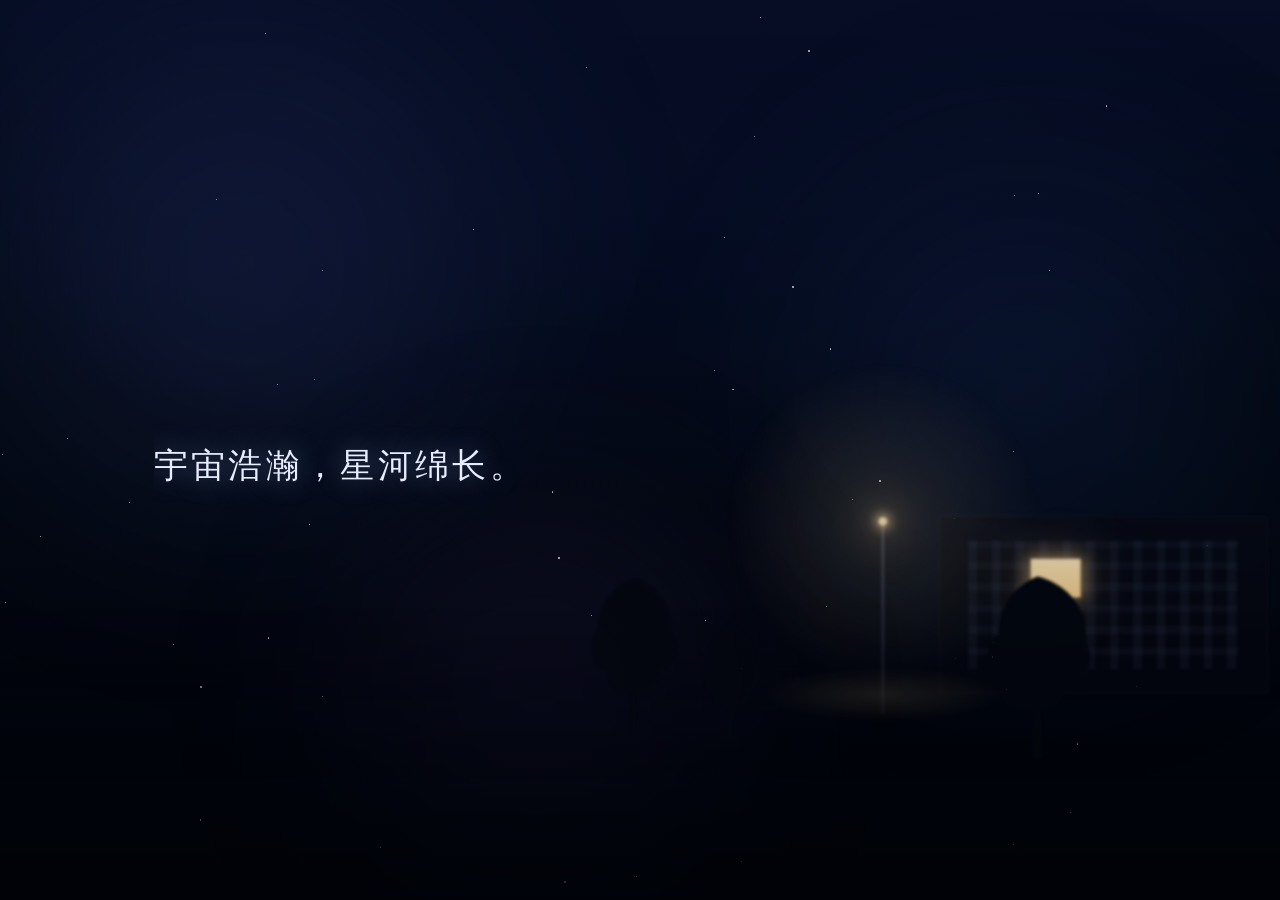
==== commit 215cf59b: "前传去掉 mp3 背景音乐：首次交互后从当前进度接续进入太突兀 只保留程序化合成的氛围音效（风声 / 低频 / 八星光鸣，按镜次渐入）。 mp3 文件暂留原处不再引用。" ====
--- a/漫游前传/index.html
+++ b/漫游前传/index.html
@@ -705,8 +705,6 @@
   <button class="enter" id="enter" type="button">开启探索</button>
   <div class="blackout" id="blackout"></div>
 
-  <audio id="bgm" src="青春护航·应急有我 背景音乐.mp3" preload="auto"></audio>
-
   <script>
   (function () {
     // ---------- 刷新规则：本页刷新 = 直接回平台封面首页（与平台一致，见 ui「联动」） ----------
@@ -725,7 +723,6 @@
     var INTERLUDE = 6000;    // 第三镜·星海陷落：无字空镜
     var ENTER_DELAY = 700;   // 末句定格后，按钮淡入前的留白
     var NEXT_URL = '../index.html#world';  // 平台星图；#world 让平台跳过封面直接落在星空
-    var BGM_VOLUME = 0.5;    // 主配乐音量（34s 自然收束，末句落在余韵里）
 
     var verseData = [
       {
@@ -795,23 +792,7 @@
     var glow = $('glow');
     var track = $('track');
     var enterBtn = $('enter');
-    var bgm = $('bgm');
     var stage = document.querySelector('.stage');
-
-    // ---------- 主配乐：首次交互后从当前镜接续进入 ----------
-    var filmPlaying = false;
-    var filmT0 = 0;
-
-    function startBgm() {
-      if (!bgm || !filmPlaying) return;
-      var elapsed = (performance.now() - filmT0) / 1000;
-      var dur = bgm.duration;
-      if (!dur || elapsed >= dur - 0.4) return;   // 乐曲已自然收束
-      bgm.volume = BGM_VOLUME;
-      try { bgm.currentTime = elapsed; } catch (e) {}
-      var p = bgm.play();
-      if (p && p.catch) p.catch(function () {});
-    }
 
     // ---------- 底层星云 ----------
     var nebulaDefs = [
@@ -1158,7 +1139,7 @@
       var scene = 'campus';
       var unlocked = false;
 
-      // 主配乐交给 BGM，程序化只负责音效与氛围层
+      // 程序化音效与氛围层（各镜一套增益，见 LEVELS）
       var LEVELS = {
         campus:   { f: 3.0, rumble: 0,     wind: 0,     shimmer: 0 },
         storm:    { f: 2.6, rumble: 0.10,  wind: 0.055, shimmer: 0 },
@@ -1306,7 +1287,6 @@
           unlocked = true;
           ramp(master.gain, 0.6, 2.5);
           apply(scene, 3);
-          startBgm();
         }
       }
 
@@ -1515,8 +1495,6 @@
     }
 
     function play() {
-      filmPlaying = true;
-      filmT0 = performance.now();
       timers.forEach(clearTimeout);
       timers = [];
       lineEls.forEach(function (el) { el.classList.remove('active', 'done'); });
@@ -1575,7 +1553,6 @@
     }
 
     function freezeFinal() {   // 本次会话已看过：不重播，直接定格末屏
-      filmPlaying = false;
       cur = lineEls.length - 1;
       lineEls.forEach(function (el) { el.classList.remove('active'); el.classList.add('done'); });
       lineEls[cur].classList.remove('done');
